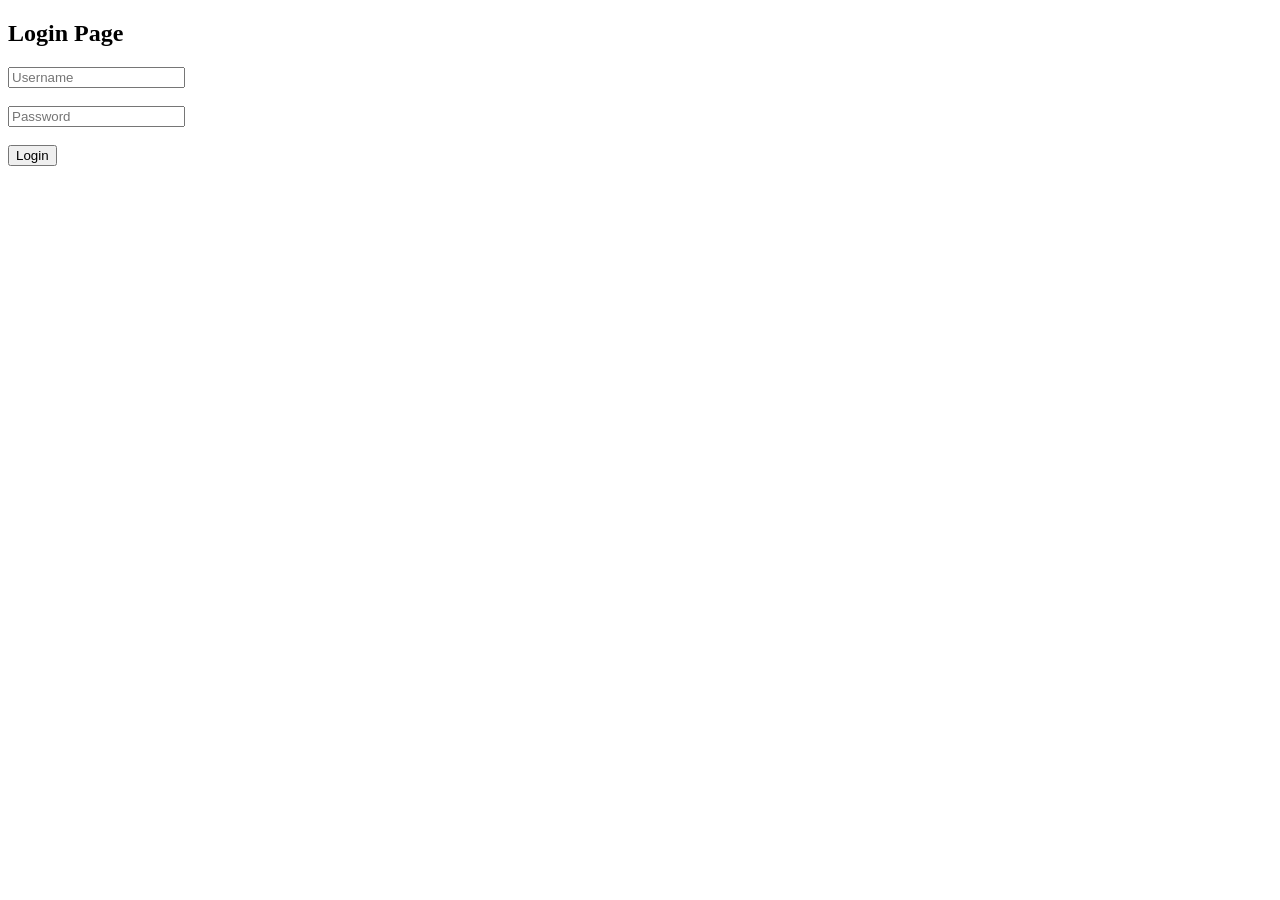
==== templates/login.html @ f787848b "Added jwt" ====
<!DOCTYPE html>
<html>
<head>
    <title>Login</title>
</head>
<body>

    <h2>Login Page</h2>

    <input type="text" id="username" placeholder="Username">
    <br><br>

    <input type="password" id="password" placeholder="Password">
    <br><br>

    <button onclick="login()">Login</button>

    <script src="/static/js/login.js"></script>

</body>
</html>
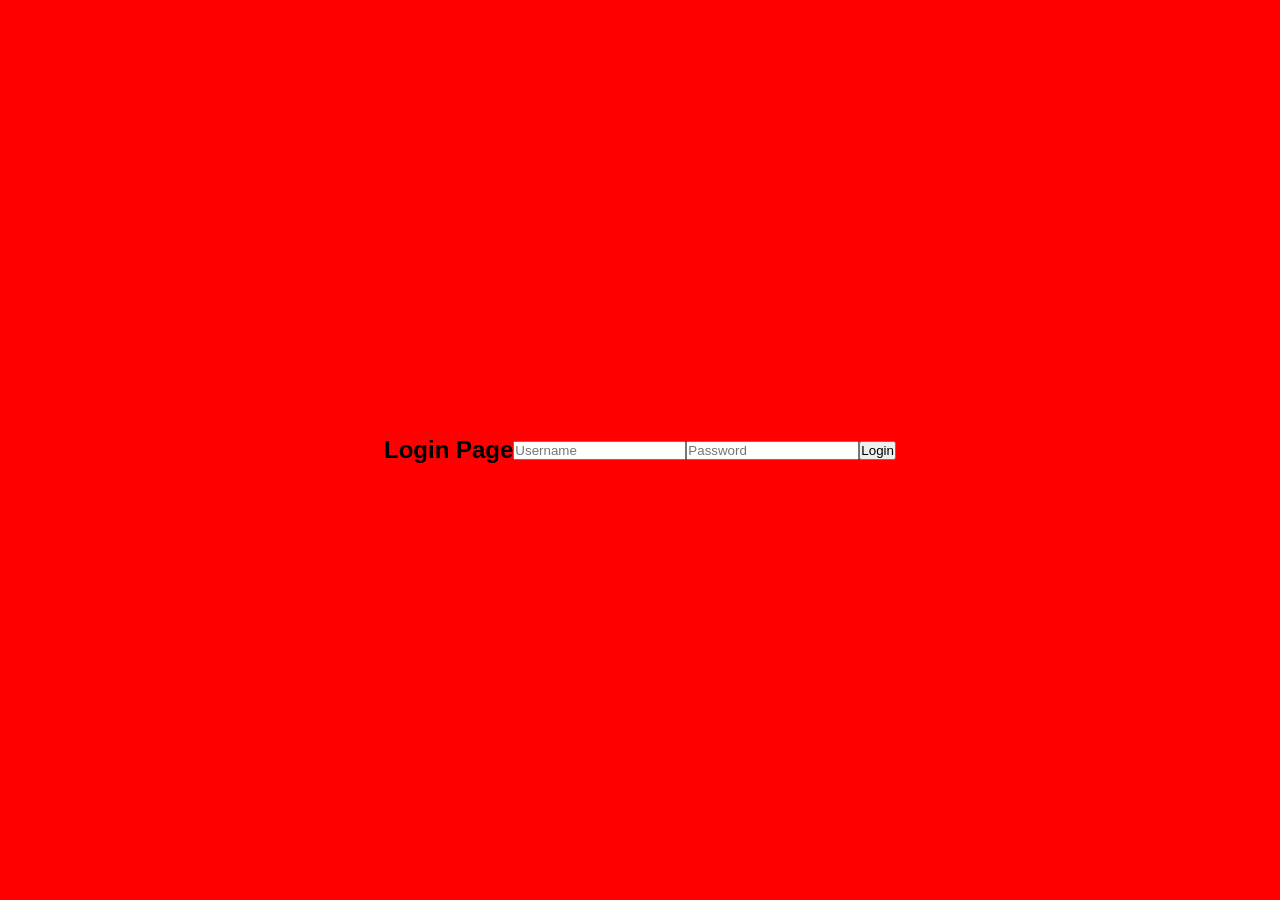
==== commit 400cb870: "first commit" ====
--- a/templates/login.html
+++ b/templates/login.html
@@ -2,7 +2,10 @@
 <html>
 <head>
     <title>Login</title>
+
+    <link rel="stylesheet" href="/static/css/login.css">
 </head>
+
 <body>
 
     <h2>Login Page</h2>
@@ -13,7 +16,7 @@
     <input type="password" id="password" placeholder="Password">
     <br><br>
 
-    <button onclick="login()">Login</button>
+    <button id="loginBtn">Login</button>
 
     <script src="/static/js/login.js"></script>
 
--- a/static/css/login.css
+++ b/static/css/login.css
@@ -0,0 +1,96 @@
+/* =========================
+   RESET
+========================= */
+* {
+    margin: 0;
+    padding: 0;
+    box-sizing: border-box;
+    font-family: Arial, sans-serif;
+}
+
+/* =========================
+   BACKGROUND (SIGNUP MATCH)
+========================= */
+
+body {
+    height: 100vh;
+
+    display: flex;
+    justify-content: center;
+    align-items: center;
+    background: red;
+    /* background: linear-gradient(135deg, #e0f7ff, #f7e9ff, #e8ffe8); */
+}
+
+/* =========================
+   LOGIN CARD
+========================= */
+.login-container {
+    width: 320px;
+    padding: 30px;
+
+    background: rgba(255, 255, 255, 0.9);
+    border-radius: 15px;
+
+    box-shadow: 0 10px 25px rgba(0, 0, 0, 0.1);
+
+    text-align: center;
+
+    backdrop-filter: blur(8px);
+}
+
+/* =========================
+   TITLE
+========================= */
+.login-container h2 {
+    margin-bottom: 20px;
+    color: #333;
+}
+
+/* =========================
+   INPUT FIELDS
+========================= */
+.login-container input {
+    width: 100%;
+    padding: 12px;
+    margin: 10px 0;
+
+    border: 1px solid #ddd;
+    border-radius: 8px;
+
+    outline: none;
+    font-size: 14px;
+
+    transition: 0.3s;
+}
+
+/* focus effect */
+.login-container input:focus {
+    border-color: #6c63ff;
+    box-shadow: 0 0 5px rgba(108, 99, 255, 0.3);
+}
+
+/* =========================
+   BUTTON
+========================= */
+.login-container button {
+    width: 100%;
+    padding: 12px;
+
+    margin-top: 10px;
+
+    border: none;
+    border-radius: 8px;
+
+    background: #6c63ff;
+    color: white;
+    font-size: 15px;
+
+    cursor: pointer;
+    transition: 0.3s;
+}
+
+/* hover */
+.login-container button:hover {
+    background: #5548e6;
+}
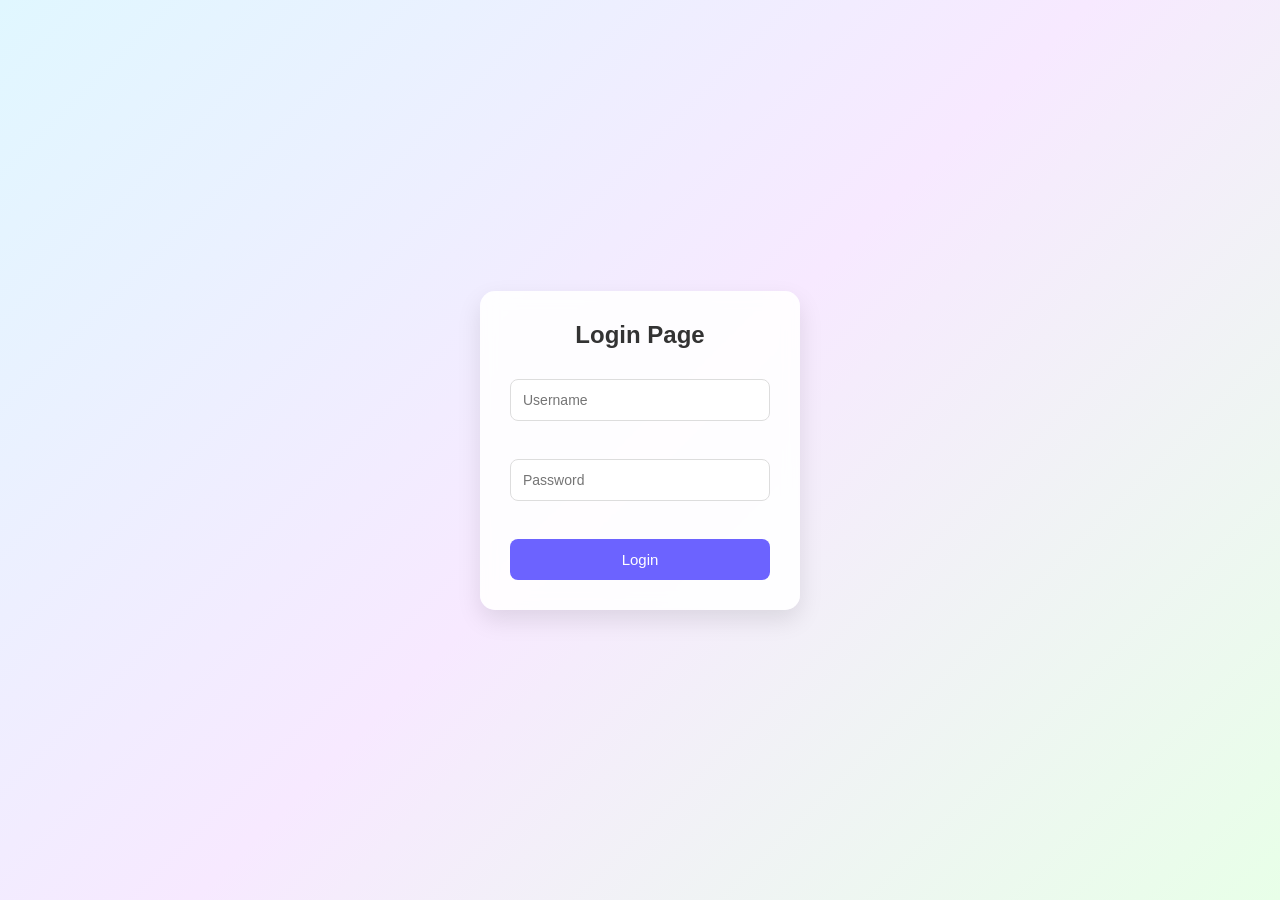
==== commit 9fc7043d: "AI Chatbot with PDF + Voice + Vision AI" ====
--- a/templates/login.html
+++ b/templates/login.html
@@ -7,7 +7,7 @@
 </head>
 
 <body>
-
+      <div class="login-container">
     <h2>Login Page</h2>
 
     <input type="text" id="username" placeholder="Username">
--- a/static/css/login.css
+++ b/static/css/login.css
@@ -18,8 +18,7 @@
     display: flex;
     justify-content: center;
     align-items: center;
-    background: red;
-    /* background: linear-gradient(135deg, #e0f7ff, #f7e9ff, #e8ffe8); */
+    background: linear-gradient(135deg, #e0f7ff, #f7e9ff, #e8ffe8);
 }
 
 /* =========================
